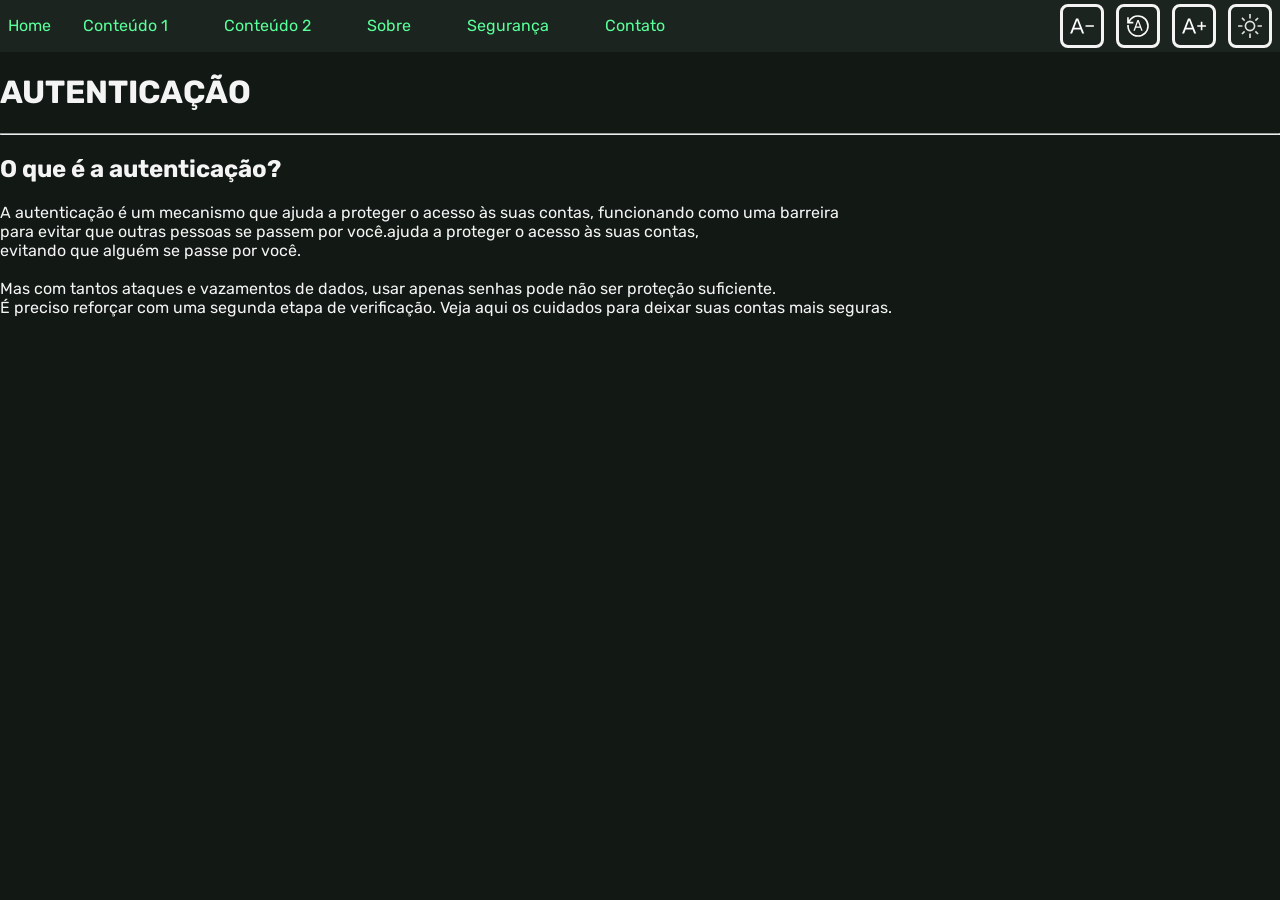
==== site/index.html @ e5425f61 "navbar" ====
<!DOCTYPE html>
<html lang="en" id="html">
<head>
    <meta charset="UTF-8">
    <meta name="viewport" content="width=device-width, initial-scale=1.0">
    <title>Home</title>
    <link rel="stylesheet" href="./css/style.css">
    
    <!-- fonte do google -->
    <link rel="preconnect" href="https://fonts.googleapis.com">
    <link rel="preconnect" href="https://fonts.gstatic.com" crossorigin>
    <link href="https://fonts.googleapis.com/css2?family=Rubik:ital,wght@0,300..900;1,300..900&display=swap" rel="stylesheet">

</head>
<body>

    <nav>
        <ul>
            <li>Home</li>
            <li><a href="./pages/content1.html">Conteúdo 1</a></li>
            <li><a href="./pages/content2.html">Conteúdo 2</a></li>
            <li><a href="./pages/sobre.html">Sobre</a></li>
            <li><a href="./pages/seguranca.html">Segurança</a></li>
            <li><a href="./pages/contato.html">Contato</a></li>
        </ul>
        <div class="botoesPersonalizar">
            <button type="button" onclick="DiminuirFonte()">
                <img id="imgDiminuirFonte" alt="icone botao aumentar fonte">
            </button>
            <button type="button" onclick="ResetarFonte()">
                <img id="imgResetarFonte" alt="icone botao resetar fonte">
            </button>
            <button type="button" onclick="AumentarFonte()">
                <img id="imgAumentarFonte" alt="icone botao diminuir fonte">
            </button>
            <button type="button" onclick="TrocarTema()">
                <img id="imgTheme" alt="icone botao troca tema">
            </button>
        </div>
    </nav>

    <main>
        <h1 class="Titulo1">AUTENTICAÇÃO</h1>
        <hr>
        <article>
            <h2 class="Titulo2">O que é a autenticação?</h2>
            <p id="textinhoInicial">
                A autenticação é um mecanismo que ajuda a proteger o acesso às suas contas, funcionando como uma barreira<br>
                para evitar que outras pessoas se passem por você.ajuda a proteger o acesso às suas contas,<br>
                evitando que alguém se passe por você.<br><br>
                Mas com tantos ataques e vazamentos de dados, usar apenas senhas pode não ser proteção suficiente.<br>
                É preciso reforçar com uma segunda etapa de verificação. Veja aqui os cuidados para deixar suas contas mais seguras.
            </p>
        </article>
    </main>

    <script src="./js/Personalizar.js"></script>

</body>
</html>
---- site/css/style.css ----
/* Tema padrão (claro) */
:root {
    /* Backgrounds */
    --bg-primary: #d7e0d2;
    --bg-secondary: #eef3eb;
    --bg-card: #ffffff;

    /* Textos */
    --text-primary: #1c1c1c;
    --text-secondary: #4b4b4b;
    --text-muted: #707070;

    /* Marca */
    --primary: #00a83a;
    --primary-dark: #028530;  
    --primary-hover: #008c30;
    --primary-light: #7ddf9f;

    /* Componentes */
    --border: #d4d4d4;
    --shadow: rgba(0, 0, 0, 0.08);

    /* Status */
    --success: #00a83a;
    --warning: #f4b400;
    --danger: #e53935;

    /* Extras */
    --link: var(--primary);
    --focus: #4fd87f;
}

.darkTheme {
    /* Backgrounds */
    --bg-primary: #121814;
    --bg-secondary: #1b241e;
    --bg-card: #222d25;

    /* Textos */
    --text-primary: #f4f4f4;
    --text-secondary: #c8d0ca;
    --text-muted: #8e9991;

    /* Marca */
    --primary: #00c853;
    --primary-hover: #00e062;
    --primary-light: #59ff9a;

    /* Componentes */
    --border: #334038;
    --shadow: rgba(0, 0, 0, 0.35);

    /* Status */
    --success: #00c853;
    --warning: #ffc107;
    --danger: #ff5252;

    /* Extras */
    --link: #59ff9a;
    --focus: #00e062;
}

* {
    box-sizing: border-box;
}

html {
    background-color: var(--bg-primary);
    color: var(--text-primary);
    font-size: 16px;
    size: 16px;

    font-family: "Rubik", sans-serif;
    font-optical-sizing: auto;
    font-weight: weight;
    font-style: normal;
}

body {
    display: flex;
    flex-direction: column;

    margin: 0;
    height: 100vh;
    width: 100vw;
}

.botoesPersonalizar > * {
    border: solid currentColor;
    color: inherit;
    margin: 4px;
    border-radius: 8px;
    height: 44px;
    width: 44px;
    background-color: transparent;
}

#imgDiminuirFonte {
    margin:auto; 
}

#imgResetarFonte {
    margin:auto; 
}

#imgAumentarFonte {
    margin:auto; 
}

#imgTheme {
    margin:auto; 
}

img {
    height: 100%;
    width: 100%;
}

form * {
    height: 1.2rem;
    width: 5rem;
    font-size: 1rem;
}

#bttGerarSenha {
    height: 1.2rem;
    width: 8rem;
    font-size: 1rem;
    display: flex;
    justify-content: center;
    align-items: center;
}

nav {
    display: flex;
    flex-direction: row;
    justify-content: space-between;
    position: sticky;
    top: 0px;
    left: 0px;
    background-color: var(--bg-secondary);
}

nav * {
    margin-left: 0.25rem;
    margin-right: 0.25rem;
}

nav a {
    text-decoration: none;
    color: var(--link);
    padding: 20px 20px;
}

nav li {
    text-decoration: none;
    color: var(--link);
}

nav a:hover {
    color: var(--primary-hover);
}

nav ul {
    display: flex;
    flex-direction: row;
    list-style: none;
    padding: 0;
}
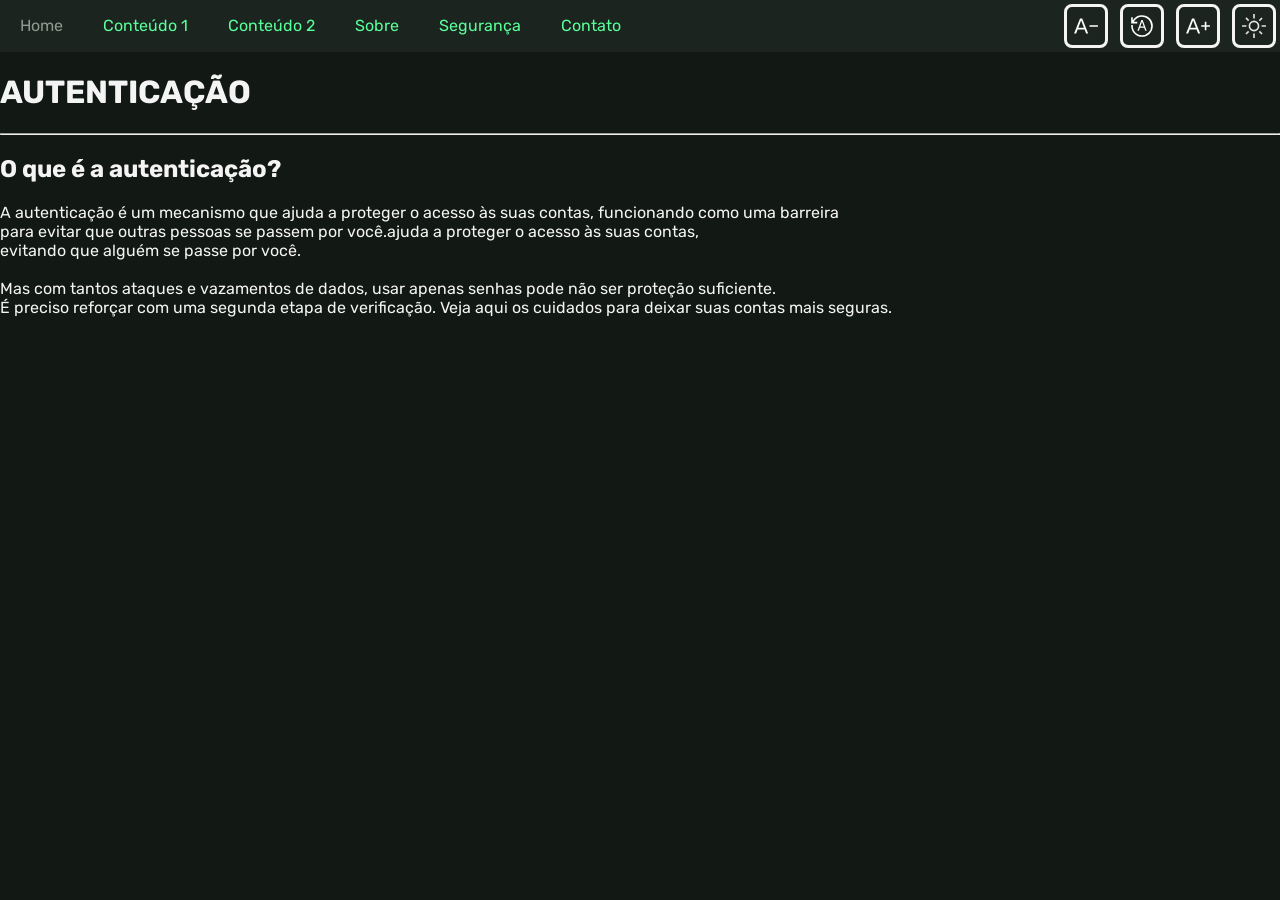
==== commit 87943c8d: "caxa paraadaa" ====
--- a/site/index.html
+++ b/site/index.html
@@ -16,7 +16,7 @@
 
     <nav>
         <ul>
-            <li>Home</li>
+            <li class="listItem">Home</li>
             <li><a href="./pages/content1.html">Conteúdo 1</a></li>
             <li><a href="./pages/content2.html">Conteúdo 2</a></li>
             <li><a href="./pages/sobre.html">Sobre</a></li>
--- a/site/css/style.css
+++ b/site/css/style.css
@@ -141,10 +141,6 @@
     background-color: var(--bg-secondary);
 }
 
-nav * {
-    margin-left: 0.25rem;
-    margin-right: 0.25rem;
-}
 
 nav a {
     text-decoration: none;
@@ -152,9 +148,10 @@
     padding: 20px 20px;
 }
 
-nav li {
+.listItem {
     text-decoration: none;
-    color: var(--link);
+    color: var(--text-muted);
+    padding: 0px 20px;
 }
 
 nav a:hover {
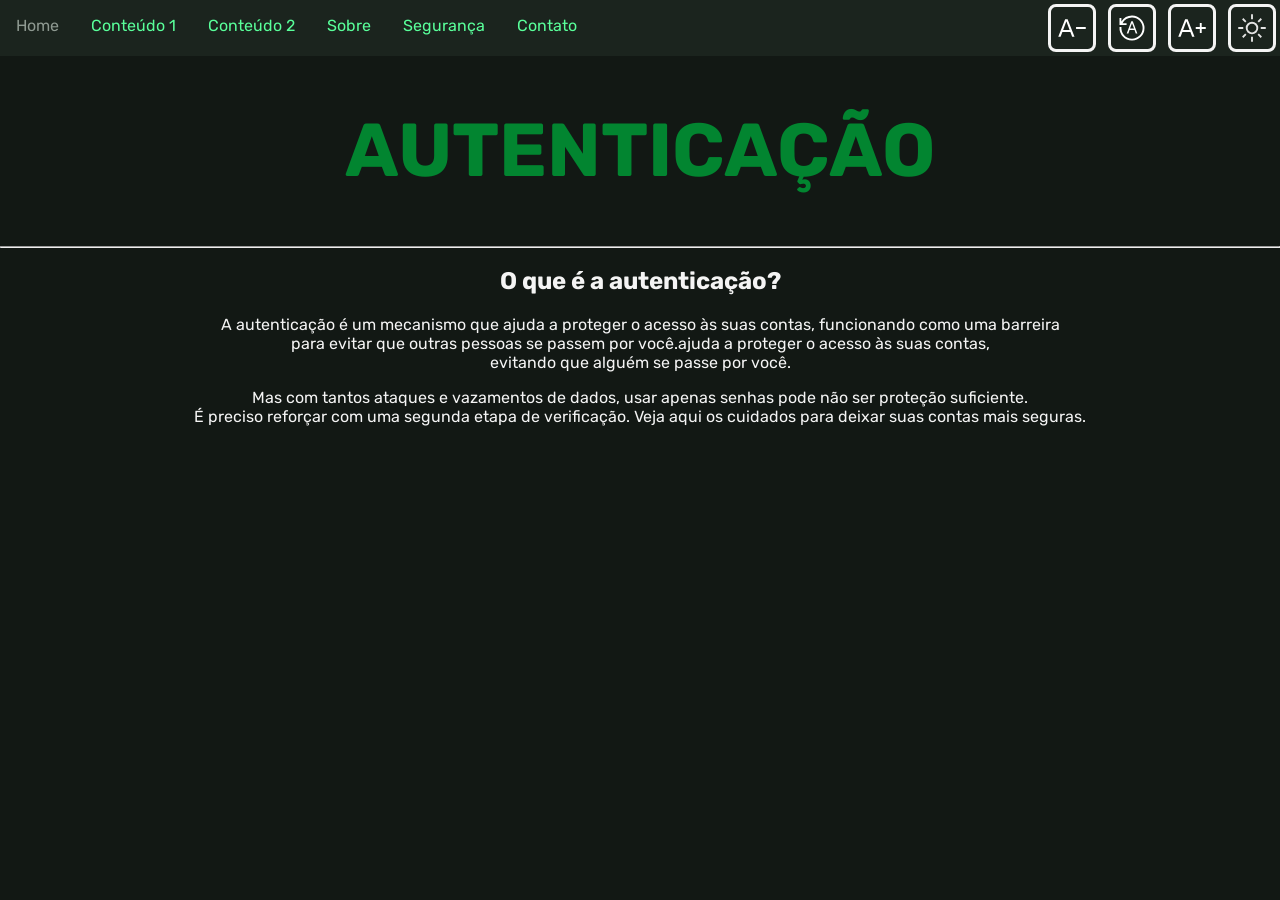
==== commit dea79797: "textos bonitinhos e alinhados" ====
--- a/site/index.html
+++ b/site/index.html
@@ -47,7 +47,10 @@
             <p id="textinhoInicial">
                 A autenticação é um mecanismo que ajuda a proteger o acesso às suas contas, funcionando como uma barreira<br>
                 para evitar que outras pessoas se passem por você.ajuda a proteger o acesso às suas contas,<br>
-                evitando que alguém se passe por você.<br><br>
+                evitando que alguém se passe por você.
+            </p>
+            <figure src=""></figure>
+            <p>
                 Mas com tantos ataques e vazamentos de dados, usar apenas senhas pode não ser proteção suficiente.<br>
                 É preciso reforçar com uma segunda etapa de verificação. Veja aqui os cuidados para deixar suas contas mais seguras.
             </p>
--- a/site/css/style.css
+++ b/site/css/style.css
@@ -83,6 +83,7 @@
     margin: 0;
     height: 100vh;
     width: 100vw;
+    max-width: 100%;
 }
 
 .botoesPersonalizar > * {
@@ -90,8 +91,10 @@
     color: inherit;
     margin: 4px;
     border-radius: 8px;
-    height: 44px;
-    width: 44px;
+    height: 3rem;
+    min-height: 44px;
+    width: 3rem;
+    min-width: 44px;
     background-color: transparent;
 }
 
@@ -141,17 +144,16 @@
     background-color: var(--bg-secondary);
 }
 
-
 nav a {
     text-decoration: none;
     color: var(--link);
-    padding: 20px 20px;
+    padding: 1rem 1rem;
 }
 
 .listItem {
     text-decoration: none;
     color: var(--text-muted);
-    padding: 0px 20px;
+    padding: 0px 1rem;
 }
 
 nav a:hover {
@@ -163,4 +165,14 @@
     flex-direction: row;
     list-style: none;
     padding: 0;
+}
+
+main {
+    text-align: center;
+
+}
+
+.Titulo1 {
+    color: var(--primary-dark);
+    font-size: 75px;
 }
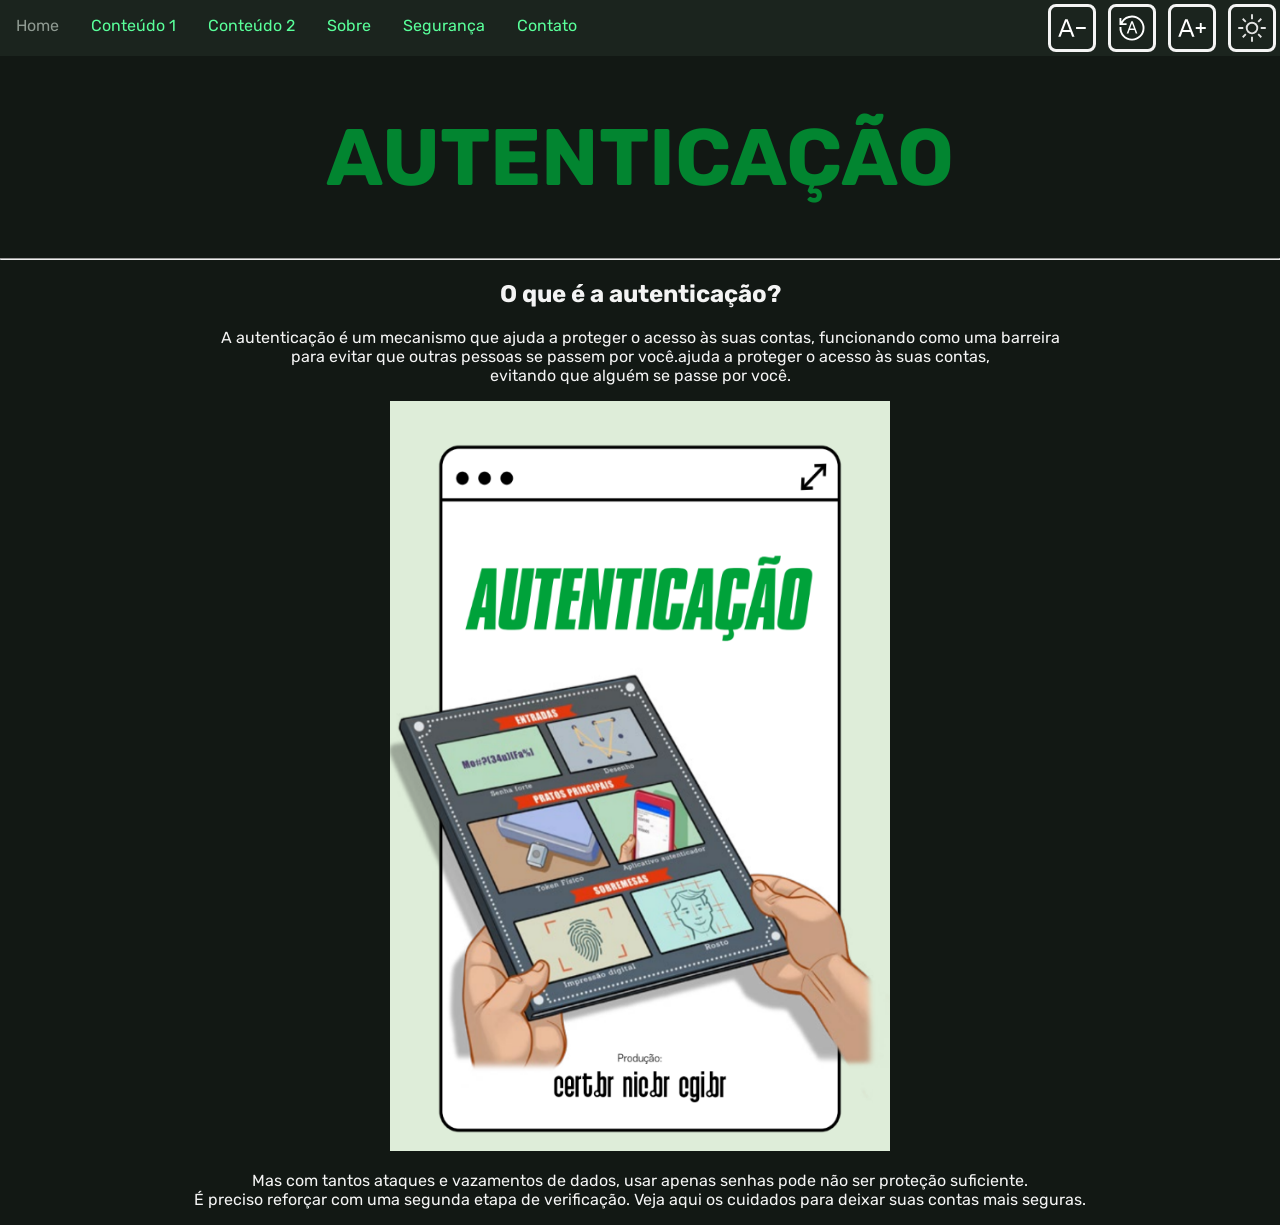
==== commit 89bd99c5: "imagem autenticacao e rem inves de px" ====
--- a/site/index.html
+++ b/site/index.html
@@ -49,7 +49,9 @@
                 para evitar que outras pessoas se passem por você.ajuda a proteger o acesso às suas contas,<br>
                 evitando que alguém se passe por você.
             </p>
-            <figure src=""></figure>
+            <figure>
+                <img src="./assets/autenticacao.png" width="500px" height="750px">
+            </figure>
             <p>
                 Mas com tantos ataques e vazamentos de dados, usar apenas senhas pode não ser proteção suficiente.<br>
                 É preciso reforçar com uma segunda etapa de verificação. Veja aqui os cuidados para deixar suas contas mais seguras.
--- a/site/css/style.css
+++ b/site/css/style.css
@@ -1,7 +1,7 @@
 /* Tema padrão (claro) */
 :root {
     /* Backgrounds */
-    --bg-primary: #d7e0d2;
+    --bg-primary: #deedd9;
     --bg-secondary: #eef3eb;
     --bg-card: #ffffff;
 
@@ -99,24 +99,27 @@
 }
 
 #imgDiminuirFonte {
-    margin:auto; 
+    margin: auto; 
+    width: 100%;
+    height: 100%;
 }
 
 #imgResetarFonte {
-    margin:auto; 
+    margin:auto;
+    width: 100%;
+    height: 100%;
 }
 
 #imgAumentarFonte {
-    margin:auto; 
+    margin:auto;
+    width: 100%;
+    height: 100%;
 }
 
 #imgTheme {
-    margin:auto; 
-}
-
-img {
+    margin:auto;
+    width: 100%;
     height: 100%;
-    width: 100%;
 }
 
 form * {
@@ -174,5 +177,5 @@
 
 .Titulo1 {
     color: var(--primary-dark);
-    font-size: 75px;
+    font-size: 5rem;
 }
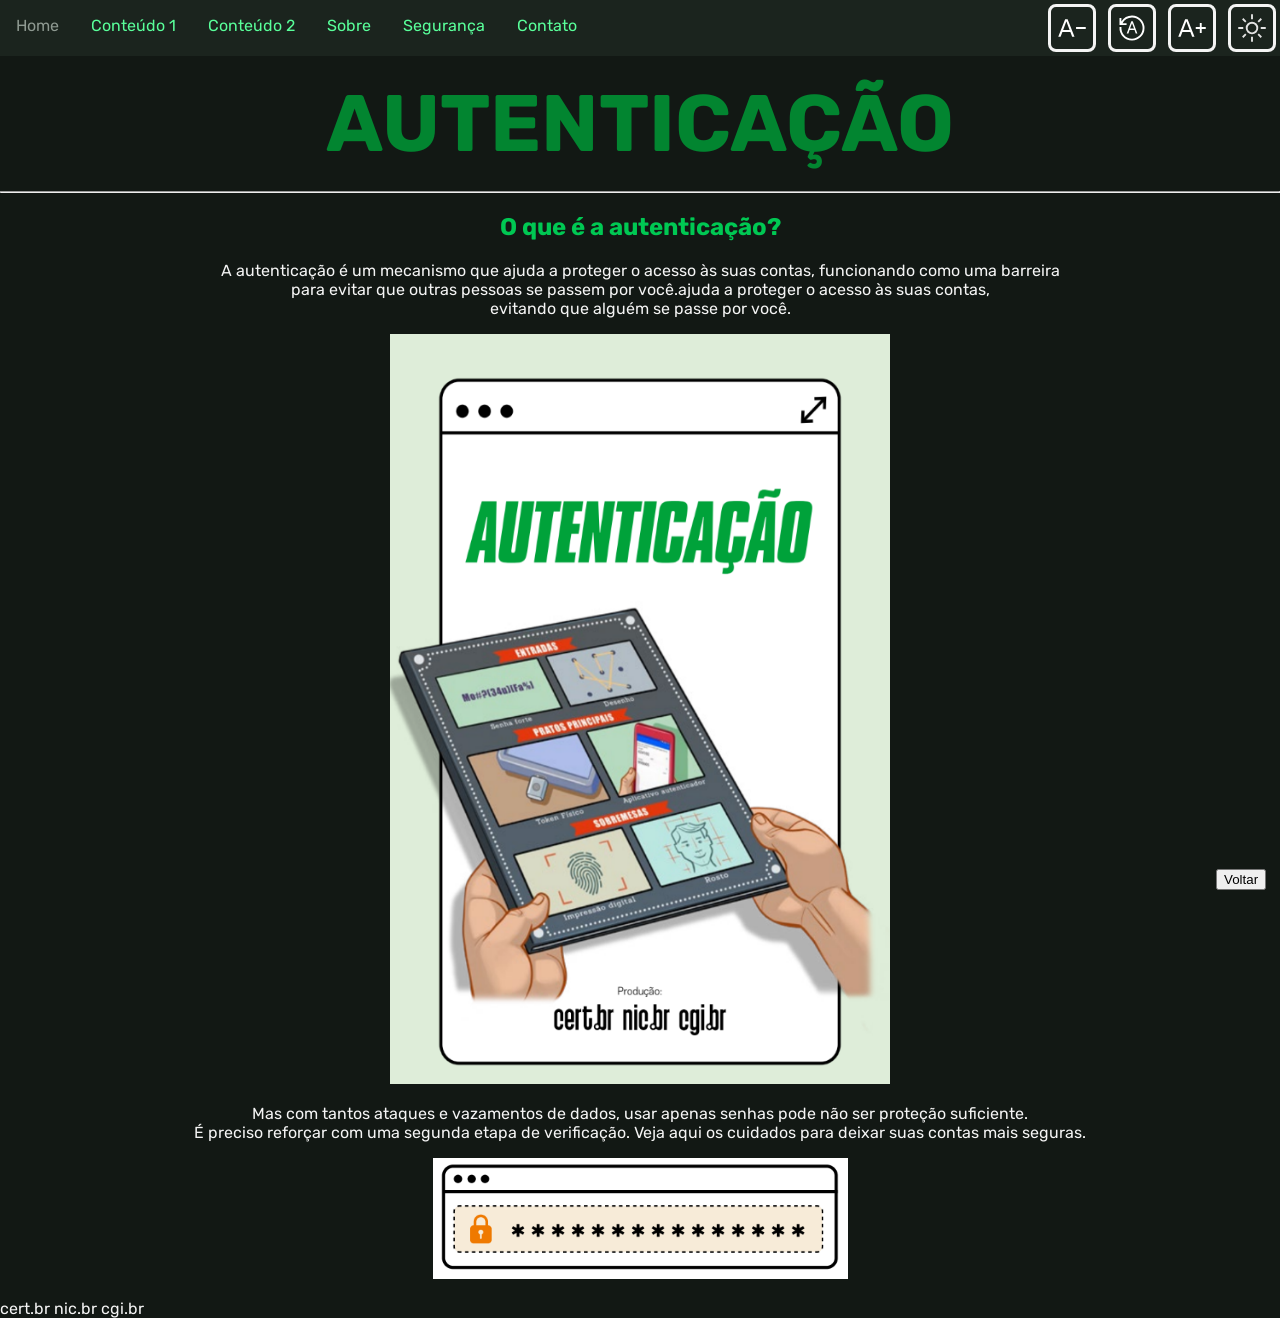
==== commit 1fd08659: "modificacoes pré-almoço" ====
--- a/site/index.html
+++ b/site/index.html
@@ -14,7 +14,7 @@
 </head>
 <body>
 
-    <nav>
+    <nav class="navbar">
         <ul>
             <li class="listItem">Home</li>
             <li><a href="./pages/content1.html">Conteúdo 1</a></li>
@@ -56,8 +56,21 @@
                 Mas com tantos ataques e vazamentos de dados, usar apenas senhas pode não ser proteção suficiente.<br>
                 É preciso reforçar com uma segunda etapa de verificação. Veja aqui os cuidados para deixar suas contas mais seguras.
             </p>
+            <figure>
+                <img src="./assets/senha.png">
+            </figure>
         </article>
     </main>
+
+    <footer>
+        <a>cert.br</a>
+        <a>nic.br</a>
+        <a>cgi.br</a>
+    </footer>
+
+    <span class="back">
+        <button><a>Voltar</a></button>
+    </span>
 
     <script src="./js/Personalizar.js"></script>
 
--- a/site/css/style.css
+++ b/site/css/style.css
@@ -178,4 +178,31 @@
 .Titulo1 {
     color: var(--primary-dark);
     font-size: 5rem;
+    margin-block: 1.25rem;
+}
+
+.Titulo2 {
+    color: var(--primary);
+}
+
+hr {
+    margin-top: 0;
+}
+
+.back {
+    position: fixed;
+    right: 20px;
+    bottom: 10px;
+    width: 44px;
+    align-items: center;
+    justify-content: center;
+}
+
+footer a {
+}
+
+@media screen and (max-width: 700px) {
+  .navbar, .botoesPersonalizar {
+    flex-direction: column;
+  }
 }
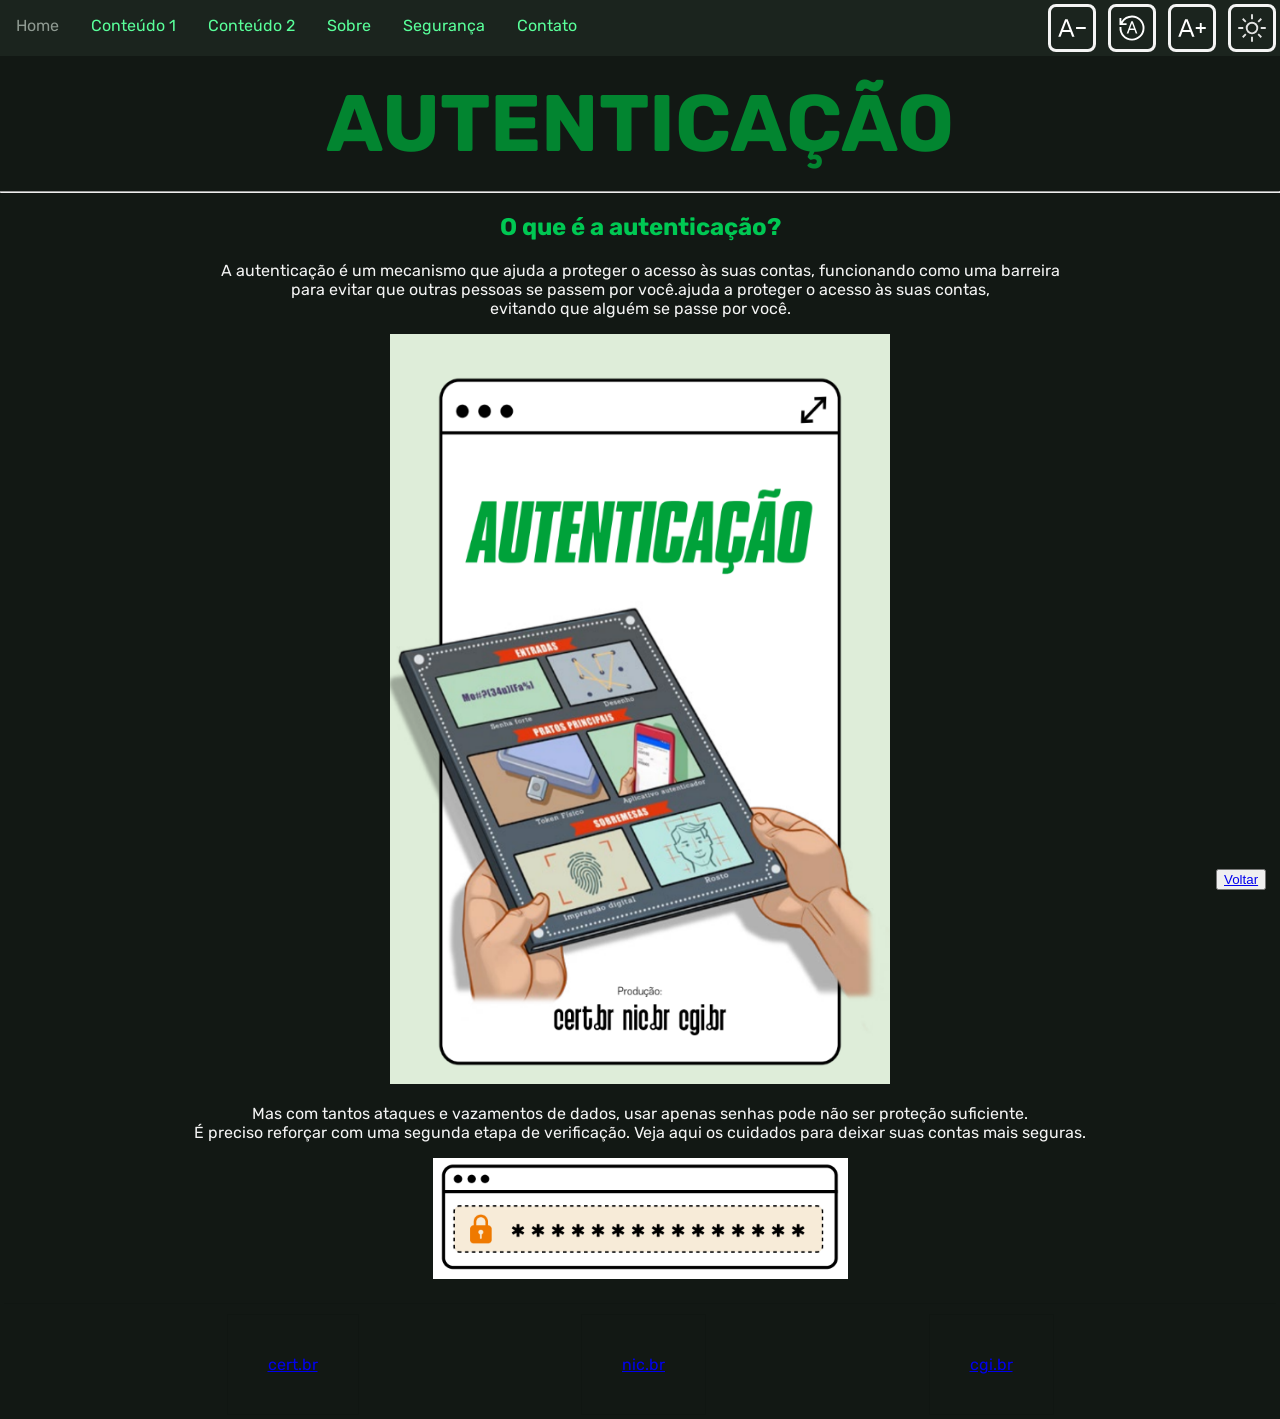
==== commit b295c437: "ajeitacao index" ====
--- a/site/index.html
+++ b/site/index.html
@@ -12,7 +12,7 @@
     <link href="https://fonts.googleapis.com/css2?family=Rubik:ital,wght@0,300..900;1,300..900&display=swap" rel="stylesheet">
 
 </head>
-<body>
+<body id="topo">
 
     <nav class="navbar">
         <ul>
@@ -63,13 +63,15 @@
     </main>
 
     <footer>
-        <a>cert.br</a>
-        <a>nic.br</a>
-        <a>cgi.br</a>
+        <div class="referencias">
+            <a href="https://www.cert.br" target="_blank">cert.br</a>
+            <a href="https://www.nic.br" target="_blank">nic.br</a>
+            <a href="https://www.cgi.br" target="_blank">cgi.br</a>
+        </div>
     </footer>
 
     <span class="back">
-        <button><a>Voltar</a></button>
+        <button><a href="#topo">Voltar</a></button>
     </span>
 
     <script src="./js/Personalizar.js"></script>
--- a/site/css/style.css
+++ b/site/css/style.css
@@ -198,7 +198,17 @@
     justify-content: center;
 }
 
-footer a {
+.referencias {
+    display:flex;
+    justify-content: space-evenly;
+    margin: 4px;
+    border-top: solid 1px hsla(0, 0%, 0%, 0.100);
+}
+
+footer div a {
+    border: solid hsla(0, 0%, 0%, 0.100) 1px;
+    padding: 40px;
+    margin-top: 10px;
 }
 
 @media screen and (max-width: 700px) {
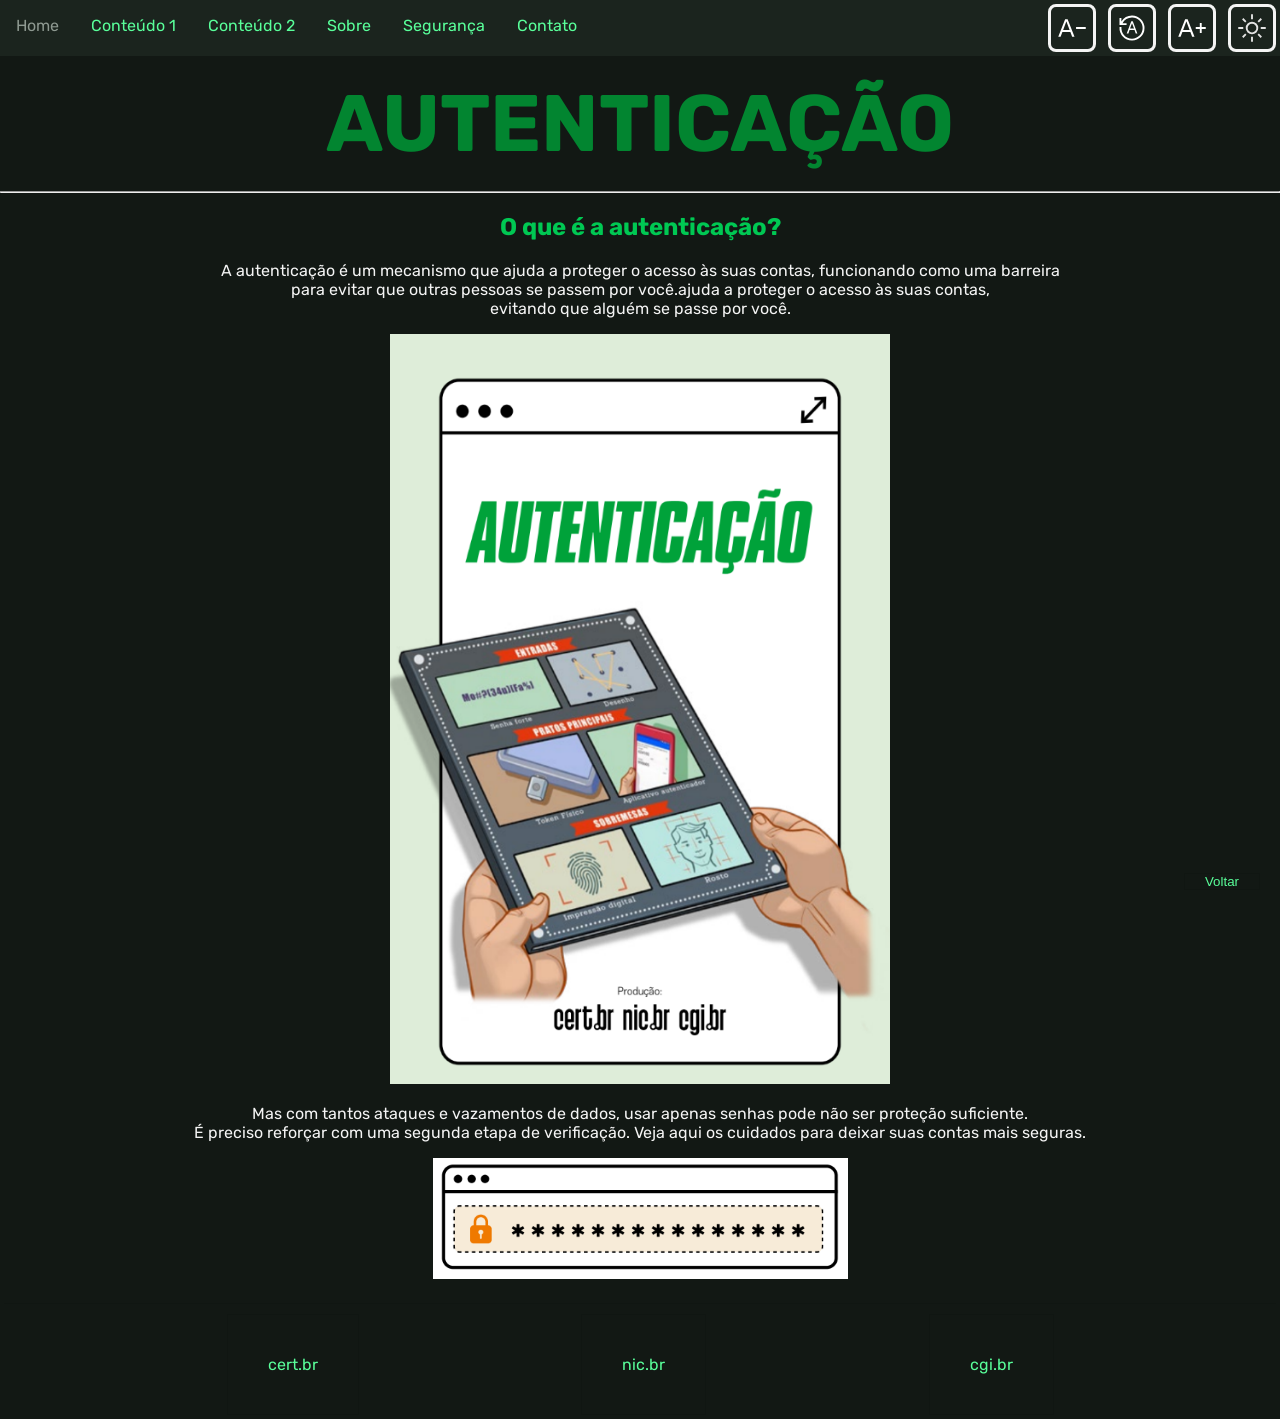
==== commit cfe2941d: "ajeitado index final" ====
--- a/site/index.html
+++ b/site/index.html
@@ -70,7 +70,7 @@
         </div>
     </footer>
 
-    <span class="back">
+    <span>
         <button><a href="#topo">Voltar</a></button>
     </span>
 
--- a/site/css/style.css
+++ b/site/css/style.css
@@ -189,15 +189,6 @@
     margin-top: 0;
 }
 
-.back {
-    position: fixed;
-    right: 20px;
-    bottom: 10px;
-    width: 44px;
-    align-items: center;
-    justify-content: center;
-}
-
 .referencias {
     display:flex;
     justify-content: space-evenly;
@@ -209,6 +200,36 @@
     border: solid hsla(0, 0%, 0%, 0.100) 1px;
     padding: 40px;
     margin-top: 10px;
+    color: var(--link);
+    text-decoration: none;
+}
+
+span {
+    position: fixed;
+    right: 20px;
+    bottom: 10px;   
+    align-items: center;
+    justify-content: center;
+}
+
+span button {
+    padding: 0px;
+    background-color: var(--bg-primary);
+    border: solid hsla(0, 0%, 0%, 0.100) 1px;
+}
+
+span button a {
+    padding: 4px 20px;
+    color: var(--link);
+    text-decoration: none;
+}
+
+span button a:hover {
+    color: var(--primary-hover);
+}
+
+footer div a:hover{
+    color: var(--primary-hover);
 }
 
 @media screen and (max-width: 700px) {
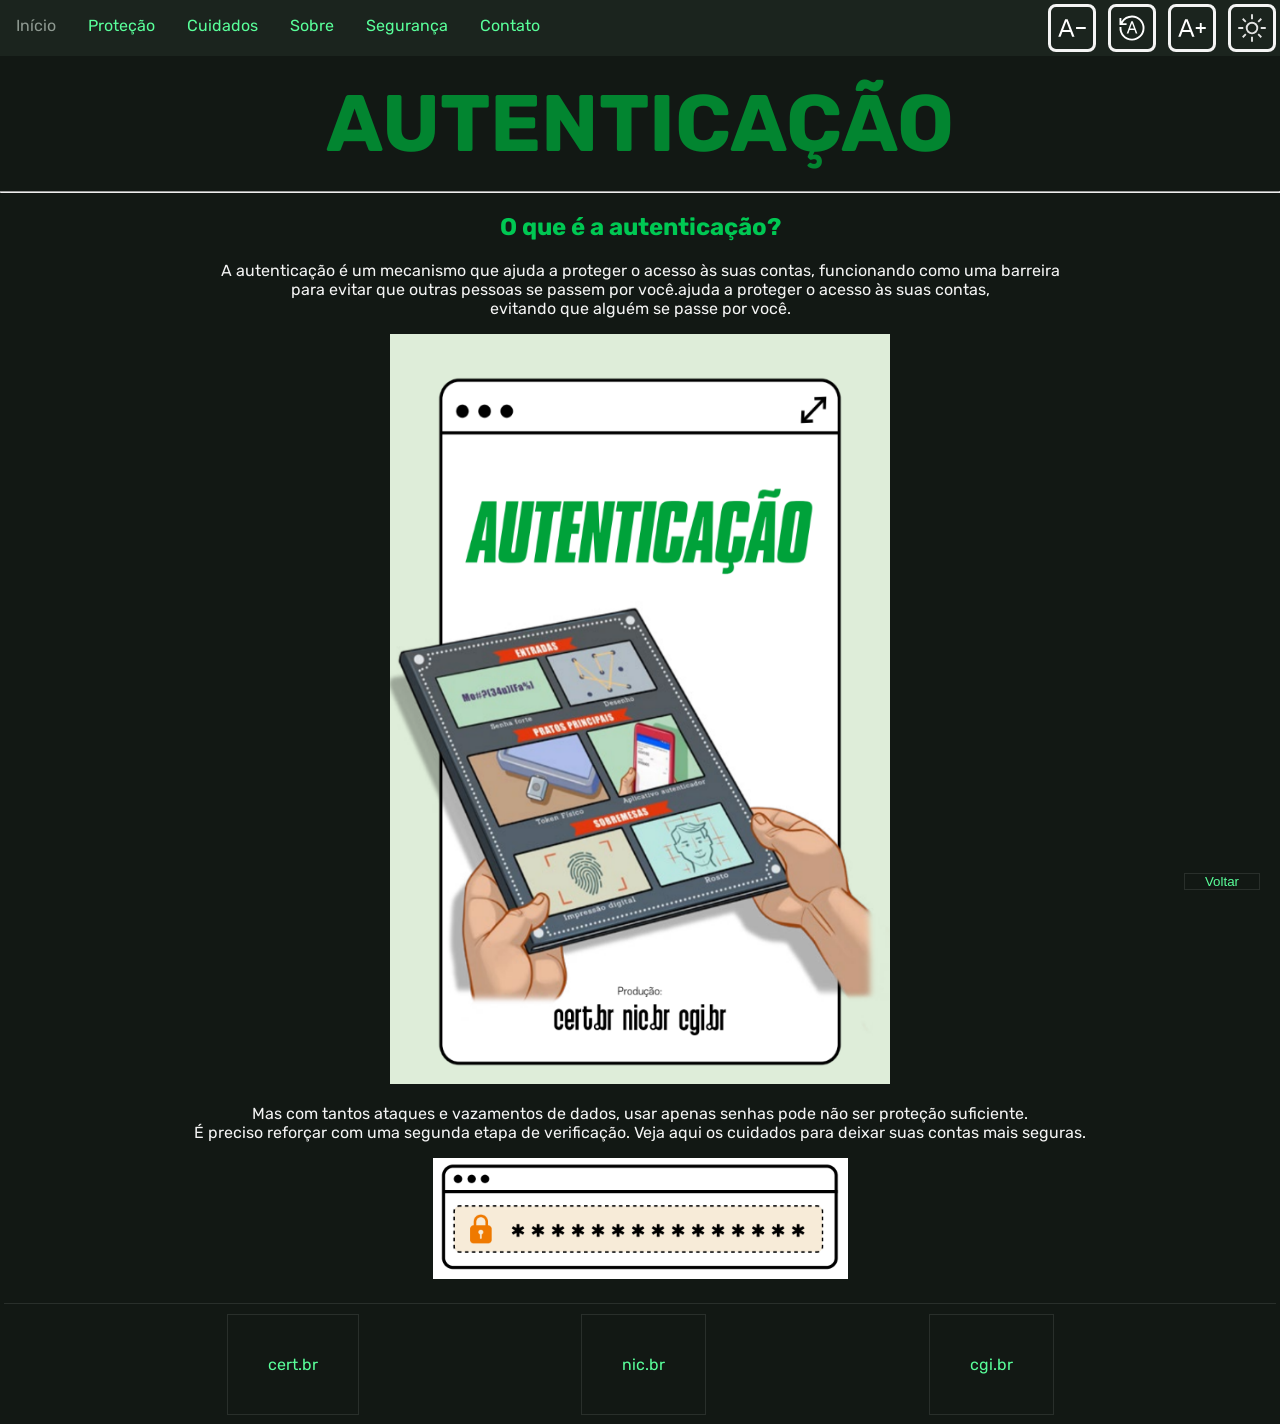
==== commit de1da85e: "Ajustado as pastas, removido o pages" ====
--- a/site/index.html
+++ b/site/index.html
@@ -3,7 +3,7 @@
 <head>
     <meta charset="UTF-8">
     <meta name="viewport" content="width=device-width, initial-scale=1.0">
-    <title>Home</title>
+    <title>Início</title>
     <link rel="stylesheet" href="./css/style.css">
     
     <!-- fonte do google -->
@@ -16,12 +16,12 @@
 
     <nav class="navbar">
         <ul>
-            <li class="listItem">Home</li>
-            <li><a href="./pages/content1.html">Conteúdo 1</a></li>
-            <li><a href="./pages/content2.html">Conteúdo 2</a></li>
-            <li><a href="./pages/sobre.html">Sobre</a></li>
-            <li><a href="./pages/seguranca.html">Segurança</a></li>
-            <li><a href="./pages/contato.html">Contato</a></li>
+            <li class="listItem">Início</li>
+            <li><a href="./content1.html">Proteção</a></li>
+            <li><a href="./content2.html">Cuidados</a></li>
+            <li><a href="./sobre.html">Sobre</a></li>
+            <li><a href="./seguranca.html">Segurança</a></li>
+            <li><a href="./contato.html">Contato</a></li>
         </ul>
         <div class="botoesPersonalizar">
             <button type="button" onclick="DiminuirFonte()">
--- a/site/css/style.css
+++ b/site/css/style.css
@@ -81,9 +81,13 @@
     flex-direction: column;
 
     margin: 0;
-    height: 100vh;
-    width: 100vw;
+    min-height: 100vh;
     max-width: 100%;
+}
+
+main {
+    flex: 1;
+    text-align: center;
 }
 
 .botoesPersonalizar > * {
@@ -128,13 +132,35 @@
     font-size: 1rem;
 }
 
+#instrucoesSenha {
+    width: fit-content;
+    margin: 0 auto;
+    text-align: left;
+}
+
+li {
+    width: fit-content;
+    margin: 0 auto;
+    text-align: left;
+}
+
 #bttGerarSenha {
     height: 1.2rem;
     width: 8rem;
     font-size: 1rem;
-    display: flex;
     justify-content: center;
     align-items: center;
+    margin-top: 2rem;
+}
+
+#senhaRetorno {
+    font-size: 3rem;
+    color: var(--warning);
+    overflow-wrap: break-word;
+    word-break: break-all;
+
+    width: 80%;
+    margin: 0 auto;
 }
 
 nav {
@@ -170,11 +196,6 @@
     padding: 0;
 }
 
-main {
-    text-align: center;
-
-}
-
 .Titulo1 {
     color: var(--primary-dark);
     font-size: 5rem;
@@ -193,15 +214,16 @@
     display:flex;
     justify-content: space-evenly;
     margin: 4px;
-    border-top: solid 1px hsla(0, 0%, 0%, 0.100);
+    border-top: solid 1px rgb(from var(--text-primary) r g b / 10%);
 }
 
 footer div a {
-    border: solid hsla(0, 0%, 0%, 0.100) 1px;
+    border: solid rgb(from var(--text-primary) r g b / 10%) 1px;
     padding: 40px;
     margin-top: 10px;
     color: var(--link);
     text-decoration: none;
+    margin-bottom: 5px;
 }
 
 span {
@@ -212,10 +234,25 @@
     justify-content: center;
 }
 
+#bttGerarSenha {
+    background-color: var(--bg-primary);
+    border: solid rgb(from var(--text-primary) r g b / 10%) 1px;
+    color: var(--link);
+    text-decoration: none;
+    font-size: 3rem;
+    height: auto;
+    width: auto;
+    margin-bottom: 2rem;
+}
+
+#bttGerarSenha:hover {
+    color: var(--primary-hover);
+}
+
 span button {
     padding: 0px;
     background-color: var(--bg-primary);
-    border: solid hsla(0, 0%, 0%, 0.100) 1px;
+    border: solid rgb(from var(--text-primary) r g b / 10%) 1px;
 }
 
 span button a {
@@ -230,6 +267,55 @@
 
 footer div a:hover{
     color: var(--primary-hover);
+}   
+
+#mainInfo {
+    display: flex;
+    justify-content: space-between;
+}
+
+#infoGustavo {
+    display: flex;
+    align-items: center;
+    justify-content: center;
+    width: 40%;
+    flex-direction: column;
+}
+
+#infoGustavo ul {
+    list-style: none;
+    padding-left: 0;
+}
+
+#imgGustavo{
+    border-radius: 50%;
+    height: 20rem;
+    border: var(--danger) solid 0.1rem;
+}
+
+#infoEduardo {
+    display: flex;
+    justify-content: center;
+    width: 40%;
+}
+
+#input * {
+    width: 20rem;
+    height: 1.2rem;
+    margin-bottom: 0.25rem;
+}
+
+#inputText {
+    height: 20rem;
+    width: 20rem;
+
+    padding: 0;
+    margin: 0;
+
+    text-align: left;
+    vertical-align: top;
+
+    resize: none;
 }
 
 @media screen and (max-width: 700px) {
